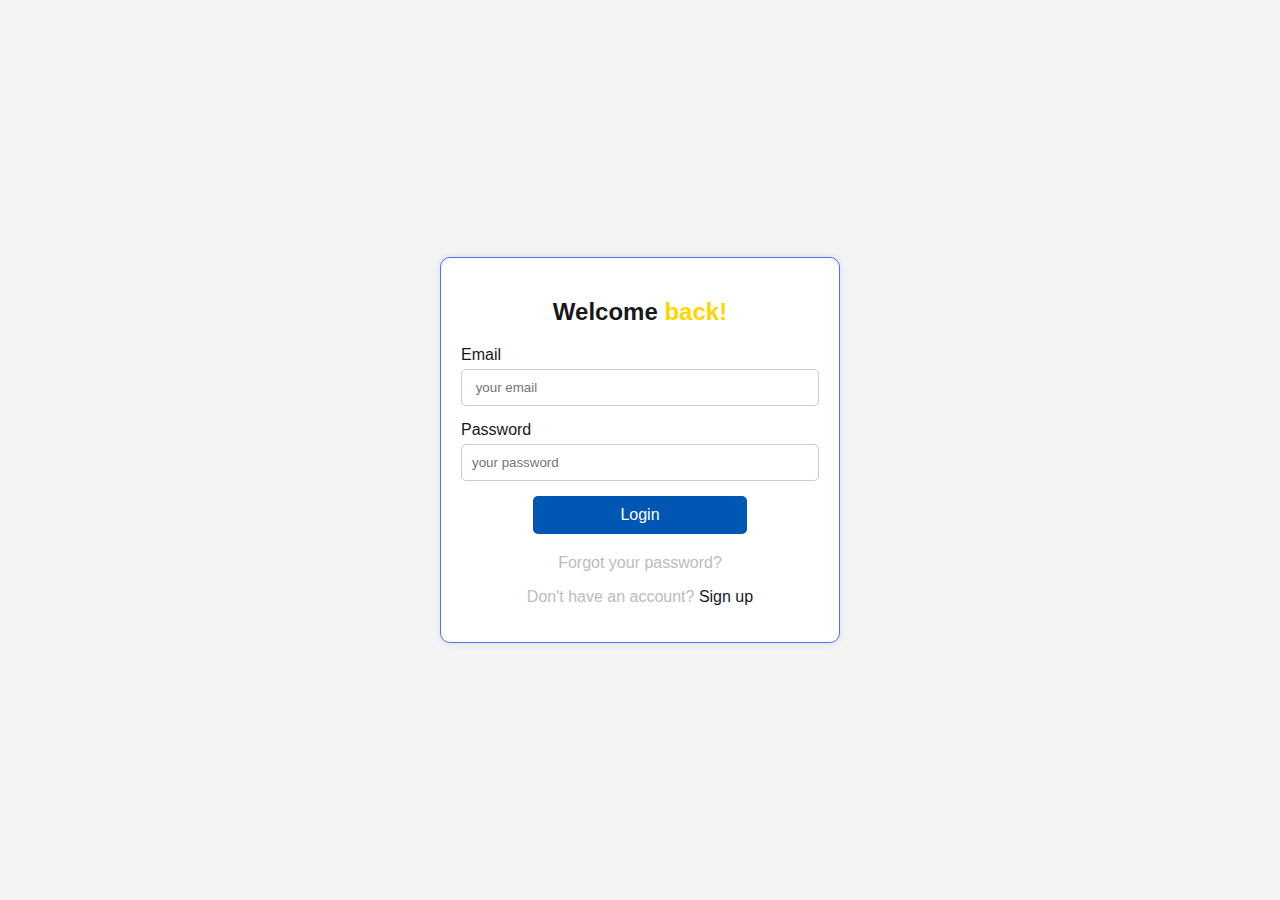
==== log _in.html @ 165874d1 "second commit" ====
<!DOCTYPE html>
<html lang="en">
<head>
    <meta charset="UTF-8">
    <meta name="viewport" content="width=device-width, initial-scale=1.0">
    <title>Login</title>
    <link rel="stylesheet" href="log_in.css">
</head>
<body>
    <div class="form-container">
        <form action="#" method="POST">
            <a href="index.html"><h2>Welcome <span> back!</span></h2></a>
            <div class="form-group">
                <label for="email">Email</label>
                <input type="email" id="email" name="email" placeholder=" your email" required>
            </div>
            <div class="form-group">
                <label for="password">Password</label>
                <input type="password" id="password" name="password" placeholder="your password" required>
            </div>
            <div class="form-group">
                <button type="submit" class="btn center">Login</button>
            </div>
        </form>
        <div class="additional-links">
            <a href="#">Forgot your password?</a>
            <p>Don't have an account? <a href="sign_up .html">Sign up</a></p>
        </div>
    </div>
    
</body>
</html>
---- log_in.css ----
body {
    font-family: Arial, sans-serif;
    background-color: #f4f4f4;
    display: flex;
    justify-content: center;
    align-items: center;
    height: 100vh;
    margin: 0;
}

.form-container {
    background-color: #fff;
    padding: 20px;
    border-radius: 10px;
     box-shadow: 0 0 10px rgba(0, 0, 0, 0.1); 
    width: 100%;
    max-width: 400px;
    box-sizing: border-box;
    border: 1px solid #516EFF;
}
.form-container a{
    text-decoration: none;
}
.form-container h2{
    color: #18181B;
}


h2 {
    text-align: center;
    margin-bottom: 20px;
}

.form-group {
    margin-bottom: 15px;
}

.form-group label {
    display: block;
    margin-bottom: 5px;
    font-weight: normal;
    color: #18181B;
    font-family: 'Lucida Sans', 'Lucida Sans Regular', 'Lucida Grande', 'Lucida Sans Unicode', Geneva, Verdana, sans-serif;
    
}

.form-group input {
    width: 100%;
    padding: 10px;
    border: 1px solid #ccc; 
    border-radius: 5px;
    box-sizing: border-box;
}

.btn {
    display: block;
    width: 60%;
    background-color: #0056b3;
    color: #fff;
    padding: 10px;
    border: none;
    border-radius: 5px;
    cursor: pointer;
    text-align: center;
    font-size: 16px;
}

.btn:hover {
    background-color: #004494;
}

.additional-links {
    margin-top: 20px;
    text-align: center;
}

.additional-links a {
    color: #BCBCBC;
    text-decoration: none;
}

.additional-links a:hover {
    text-decoration: underline;
}
span{
    color: #FFD700;
}
p{
    color: #BCBCBC;
}
.center {
    margin-left: auto;
    margin-right: auto;
}
.additional-links p a{
    color:#18181B;
}
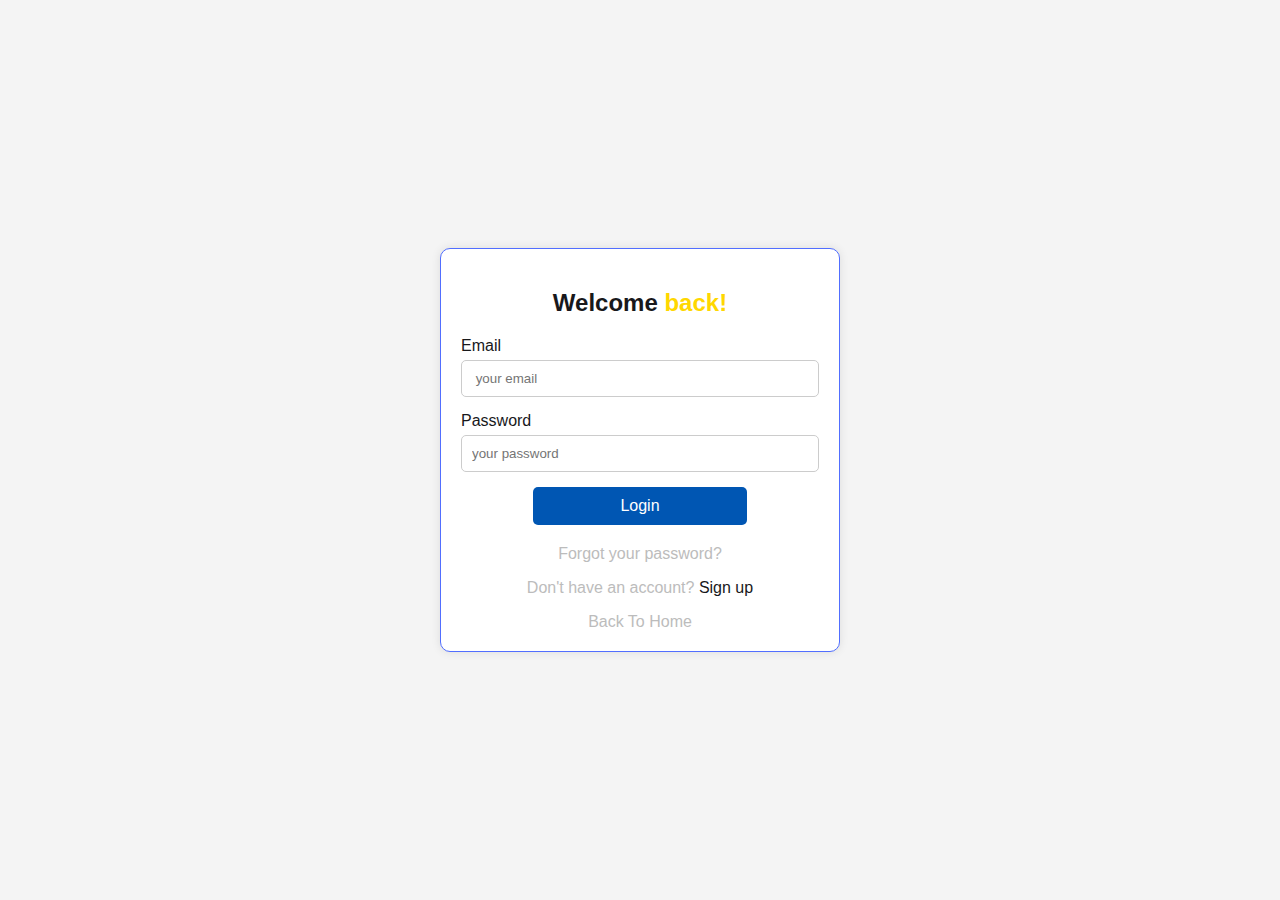
==== commit 98cd44b9: "troisieme commit" ====
--- a/log _in.html
+++ b/log _in.html
@@ -9,7 +9,7 @@
 <body>
     <div class="form-container">
         <form action="#" method="POST">
-            <a href="index.html"><h2>Welcome <span> back!</span></h2></a>
+            <h2>Welcome <span> back!</span></h2>
             <div class="form-group">
                 <label for="email">Email</label>
                 <input type="email" id="email" name="email" placeholder=" your email" required>
@@ -24,7 +24,9 @@
         </form>
         <div class="additional-links">
             <a href="#">Forgot your password?</a>
+            
             <p>Don't have an account? <a href="sign_up .html">Sign up</a></p>
+            <a href="index.html">Back To Home</a>
         </div>
     </div>
     
--- a/log_in.css
+++ b/log_in.css
@@ -95,3 +95,150 @@
 .additional-links p a{
     color:#18181B;
 }
+
+.additional-links span {
+    font-weight: normal;
+    text-align: center;
+    margin-left: 100px;
+}
+
+@media screen {
+    body {
+        font-family: Arial, sans-serif;
+        background-color: #f4f4f4;
+        display: flex;
+        justify-content: center;
+        align-items: center;
+        height: 100vh;
+        margin: 0;
+    }
+    
+    .form-container {
+        background-color: #fff;
+        padding: 20px;
+        border-radius: 10px;
+        box-shadow: 0 0 10px rgba(0, 0, 0, 0.1);
+        width: 100%;
+        max-width: 400px;
+        box-sizing: border-box;
+        border: 1px solid #516EFF;
+    }
+    
+    .form-container a {
+        text-decoration: none;
+    }
+    
+    .form-container h2 {
+        color: #18181B;
+    }
+    
+    h2 {
+        text-align: center;
+        margin-bottom: 20px;
+    }
+    
+    .form-group {
+        margin-bottom: 15px;
+    }
+    
+    .form-group label {
+        display: block;
+        margin-bottom: 5px;
+        font-weight: normal;
+        color: #18181B;
+        font-family: 'Lucida Sans', 'Lucida Sans Regular', 'Lucida Grande', 'Lucida Sans Unicode', Geneva, Verdana, sans-serif;
+    }
+    
+    .form-group input {
+        width: 100%;
+        padding: 10px;
+        border: 1px solid #ccc;
+        border-radius: 5px;
+        box-sizing: border-box;
+    }
+    
+    .btn {
+        display: block;
+        width: 60%;
+        background-color: #0056b3;
+        color: #fff;
+        padding: 10px;
+        border: none;
+        border-radius: 5px;
+        cursor: pointer;
+        text-align: center;
+        font-size: 16px;
+        margin: 0 auto; /* Centering button */
+    }
+    
+    .btn:hover {
+        background-color: #004494;
+    }
+    
+    .additional-links {
+        margin-top: 20px;
+        text-align: center;
+    }
+    
+    .additional-links a {
+        color: #BCBCBC;
+        text-decoration: none;
+    }
+    
+    .additional-links a:hover {
+        text-decoration: underline;
+    }
+    
+    span {
+        color: #FFD700;
+    }
+    
+    p {
+        color: #BCBCBC;
+    }
+    
+    .center {
+        margin-left: auto;
+        margin-right: auto;
+    }
+    
+    .additional-links p a {
+        color: #18181B;
+    }
+    
+    /* Responsive styles */
+    @media (max-width: 820px) {
+        body {
+            padding: 20px;
+            flex-direction: column;
+        }
+    
+        .form-container {
+            padding: 15px;
+        }
+    
+        h2 {
+            font-size: 24px;
+            margin-bottom: 15px;
+        }
+    
+        .form-group label {
+            font-size: 14px;
+        }
+    
+        .form-group input {
+            padding: 8px;
+        }
+    
+        .btn {
+            width: 80%;
+            padding: 10px;
+            font-size: 14px;
+        }
+    
+        .additional-links p, .additional-links a {
+            font-size: 14px;
+        }
+    }
+    
+}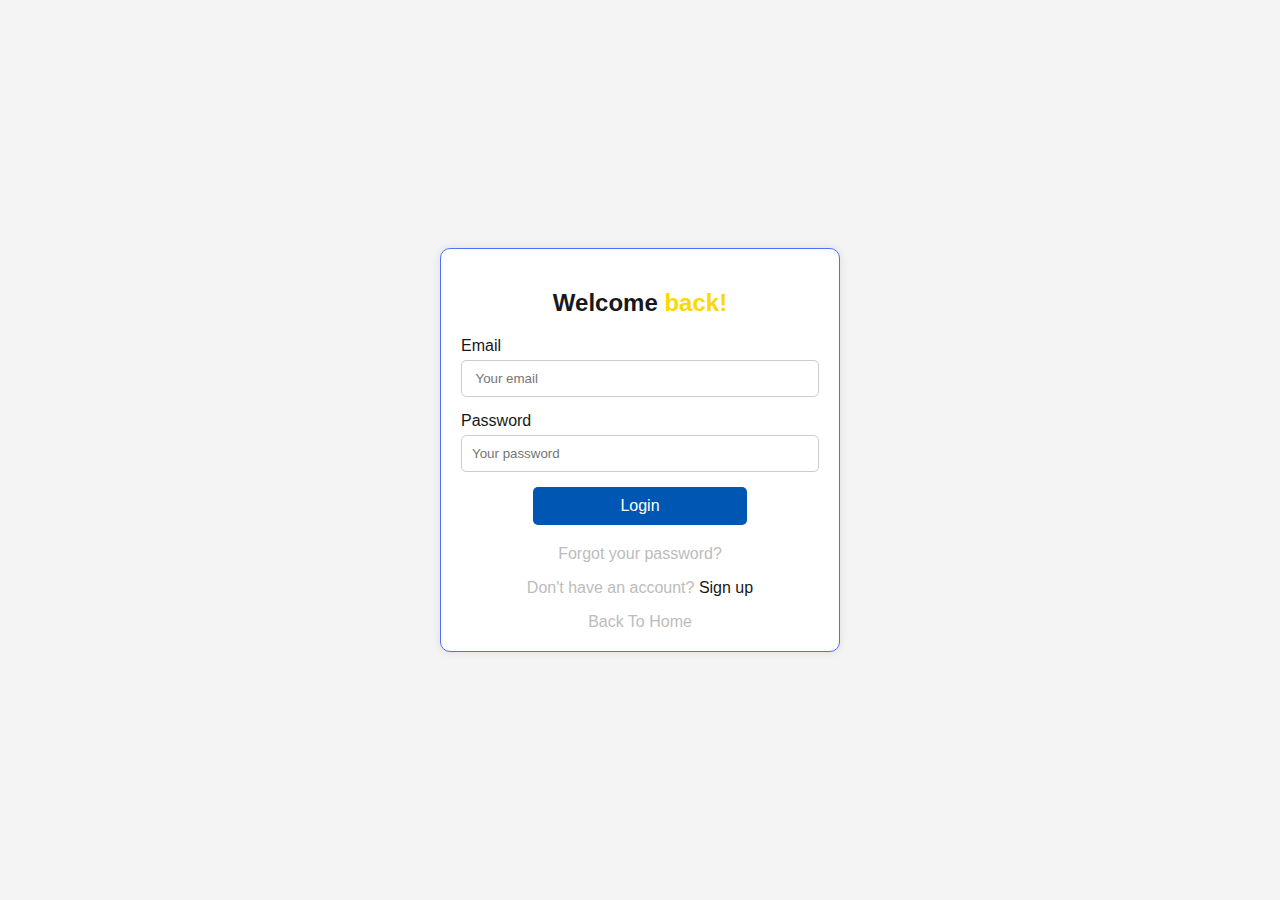
==== commit e3560bd7: "quatrieme commit" ====
--- a/log _in.html
+++ b/log _in.html
@@ -12,11 +12,11 @@
             <h2>Welcome <span> back!</span></h2>
             <div class="form-group">
                 <label for="email">Email</label>
-                <input type="email" id="email" name="email" placeholder=" your email" required>
+                <input type="email" id="email" name="email" placeholder=" Your email" required>
             </div>
             <div class="form-group">
                 <label for="password">Password</label>
-                <input type="password" id="password" name="password" placeholder="your password" required>
+                <input type="password" id="password" name="password" placeholder="Your password" required>
             </div>
             <div class="form-group">
                 <button type="submit" class="btn center">Login</button>
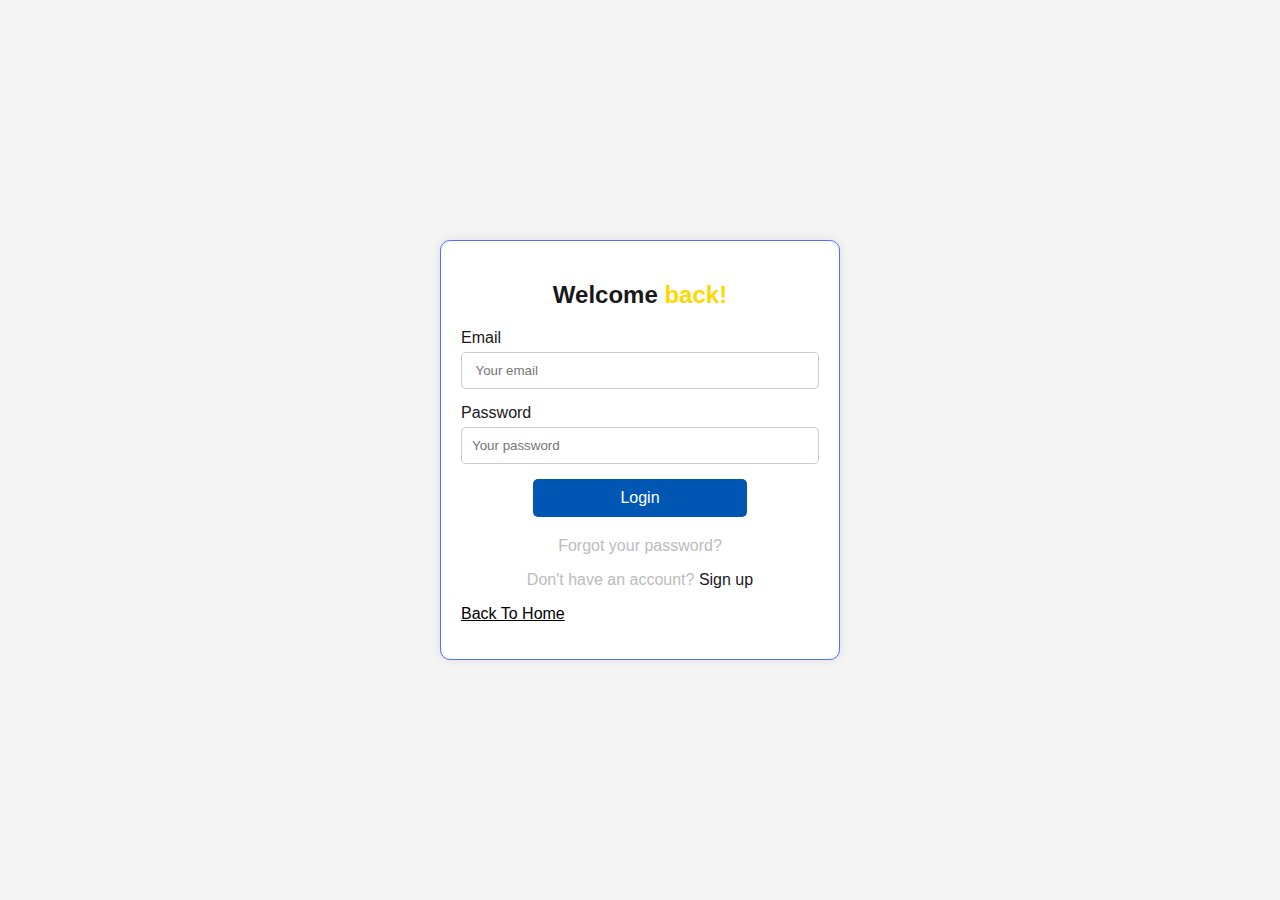
==== commit 2c22dcd2: "sixieme commit" ====
--- a/log _in.html
+++ b/log _in.html
@@ -26,8 +26,9 @@
             <a href="#">Forgot your password?</a>
             
             <p>Don't have an account? <a href="sign_up .html">Sign up</a></p>
-            <a href="index.html">Back To Home</a>
+            
         </div>
+            <p class="back"><a href="index.html">Back To Home</a></p>
     </div>
     
 </body>
--- a/log_in.css
+++ b/log_in.css
@@ -101,6 +101,15 @@
     text-align: center;
     margin-left: 100px;
 }
+.back {
+
+    color: black;
+}
+.form-container .back a {
+    text-decoration: underline;
+    color: black;
+}
+
 
 @media screen {
     body {
